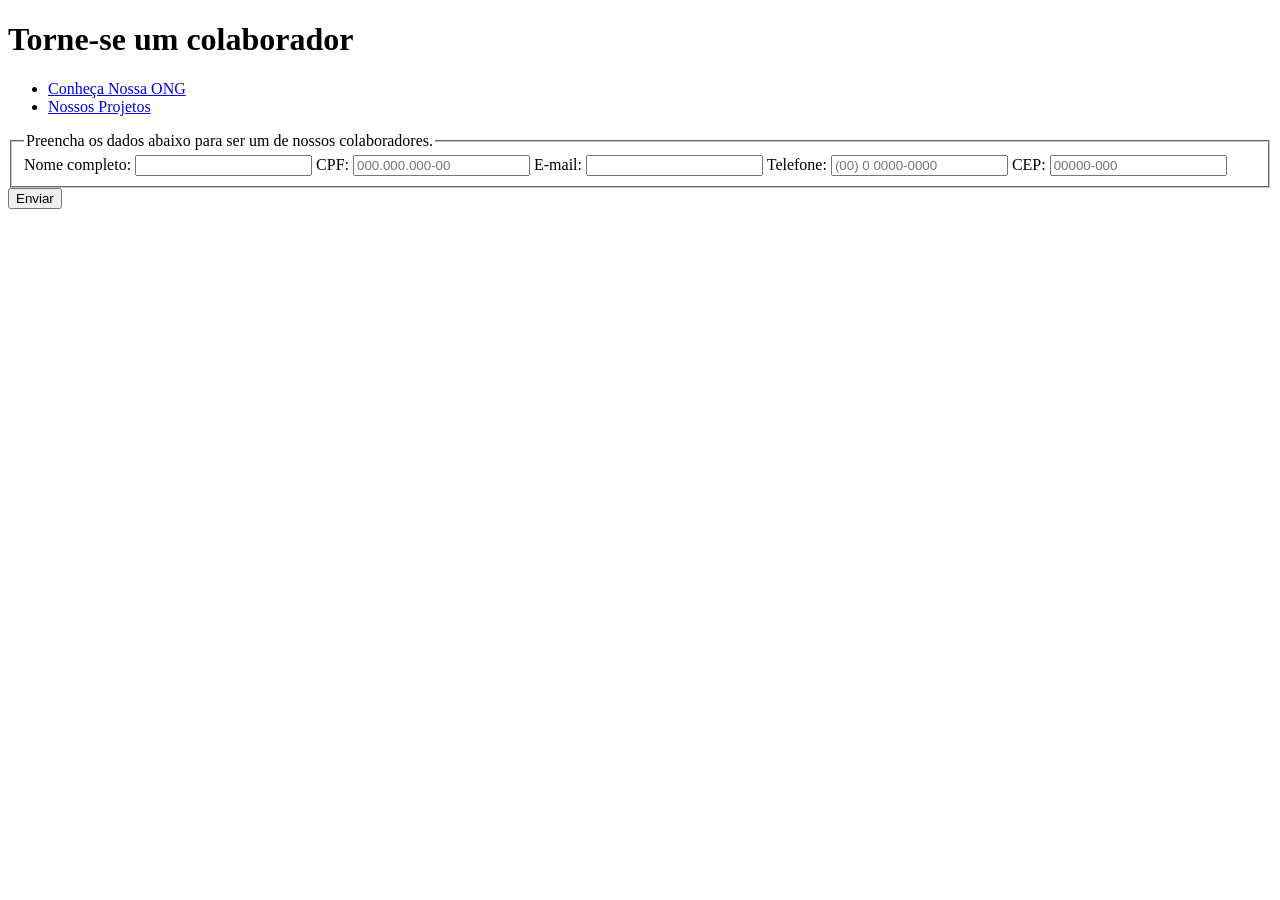
==== cadastro.html @ 0812873a "Add files via upload" ====
<!DOCTYPE html>
<html lang="pt-BR">
<!-- Página de engajamento -->

<head>

	<meta charset="UTF-8">
	<meta name="viewport" content="width=device-width, initial-scale=1.0">
	<title>Cadastro dos Colaboradores</title>

</head>

<body>

	<header>

		<h1>Torne-se um colaborador</h1>
		<ul>
			<li><a href="index.html">Conheça Nossa ONG</a></li>
			<li><a href="projetos.html">Nossos Projetos</a></li>
		</ul>

	</header>

	<form>

		<fieldset>

			<legend>Preencha os dados abaixo para ser um de nossos colaboradores.</legend>

			<label for="nome">Nome completo:</label>
			<input type="text" id="nome" name="nome" required>

			<label for="cpf">CPF:</label>
			<input type="text" id="cpf" name="cpf" pattern="[0-9]{3}\.[0-9]{3}\.[0-9]{3}-[0-9]{2}" placeholder="000.000.000-00" title="Formato: 000.000.000-00" required>

			<label for="email">E-mail:</label>
			<input type="email" id="email" name="email" required>

			<label for="telefone">Telefone:</label>
			<input type="tel" id="telefone" name="telefone" pattern="\([0-9]{2}\)\s[0-9]\s[0-9]{4}-[0-9]{4}" placeholder="(00) 0 0000-0000" title="Formato: (00) 0 0000-0000" required>

			<label for="cep">CEP:</label>
			<input type="text" id="cep" name="cep" pattern="[0-9]{5}-[0-9]{3}" placeholder="00000-000" title="Formato: 00000-000" required>

		</fieldset>

		<button type="submit">Enviar</button>

	</form>

</body>

</html>
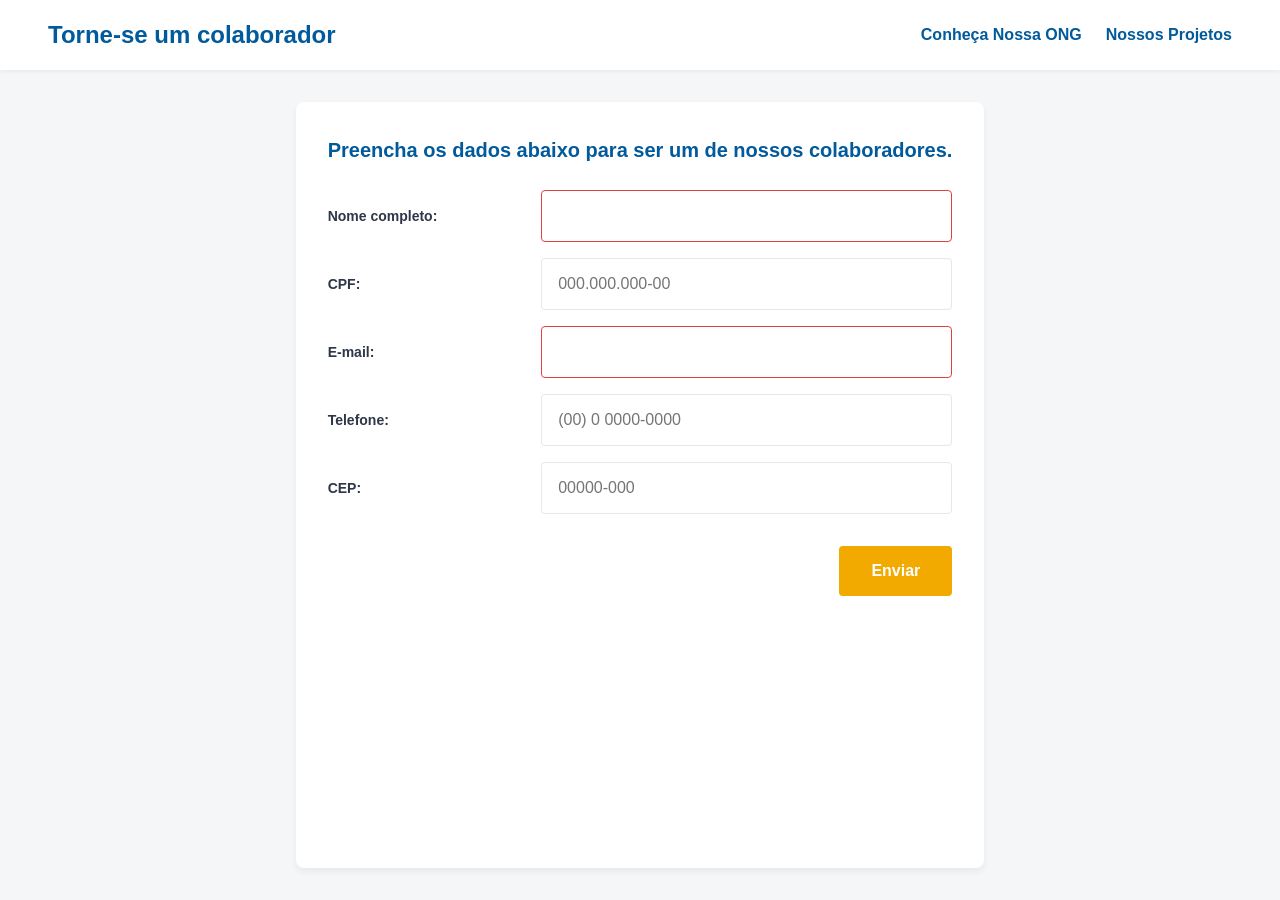
==== commit 121965c4: "Add files via upload" ====
--- a/cadastro.html
+++ b/cadastro.html
@@ -3,29 +3,24 @@
 <!-- Página de engajamento -->
 
 <head>
-
 	<meta charset="UTF-8">
 	<meta name="viewport" content="width=device-width, initial-scale=1.0">
 	<title>Cadastro dos Colaboradores</title>
-
+	<link rel="stylesheet" href="style.css">
 </head>
 
 <body>
 
 	<header>
-
 		<h1>Torne-se um colaborador</h1>
 		<ul>
 			<li><a href="index.html">Conheça Nossa ONG</a></li>
 			<li><a href="projetos.html">Nossos Projetos</a></li>
 		</ul>
-
 	</header>
 
 	<form>
-
 		<fieldset>
-
 			<legend>Preencha os dados abaixo para ser um de nossos colaboradores.</legend>
 
 			<label for="nome">Nome completo:</label>
@@ -44,11 +39,8 @@
 			<input type="text" id="cep" name="cep" pattern="[0-9]{5}-[0-9]{3}" placeholder="00000-000" title="Formato: 00000-000" required>
 
 		</fieldset>
-
 		<button type="submit">Enviar</button>
-
 	</form>
-
 </body>
 
 </html>
--- a/style.css
+++ b/style.css
@@ -0,0 +1,296 @@
+/* =========================================
+   1. DESIGN SYSTEM E VARIÁVEIS NATIVAS
+   (Paleta de 8 cores, Tipografia e Espaçamentos)
+   ========================================= */
+:root {
+    /* Paleta de Cores (Primárias, Secundárias e Neutras) */
+    --cor-primaria: #005A9C;      /* Azul principal */
+    --cor-secundaria: #F2A900;    /* Amarelo/Laranja para ação */
+    --cor-fundo: #F4F6F8;         /* Fundo da página */
+    --cor-branco: #FFFFFF;        /* Superfícies/Cartões */
+    --cor-texto-principal: #2D3748; /* Texto escuro */
+    --cor-texto-secundario: #718096; /* Texto auxiliar */
+    --cor-sucesso: #38A169;       /* Feedback positivo */
+    --cor-erro: #E53E3E;          /* Feedback negativo */
+    --cor-borda: #E2E8F0;         /* Divisórias */
+
+    /* Tipografia Escalável (5 Patamares) */
+    --fonte-familia: 'Segoe UI', Roboto, Helvetica, Arial, sans-serif;
+    --texto-sm: 0.875rem;   /* 14px */
+    --texto-base: 1rem;     /* 16px */
+    --texto-lg: 1.25rem;    /* 20px */
+    --texto-xl: 1.5rem;     /* 24px */
+    --texto-2xl: 2rem;      /* 32px */
+
+    /* Espaçamentos Modulares (Escala Estrita) */
+    --espaco-1: 0.5rem;     /* 8px */
+    --espaco-2: 1rem;       /* 16px */
+    --espaco-3: 1.5rem;     /* 24px */
+    --espaco-4: 2rem;       /* 32px */
+    --espaco-5: 3rem;       /* 48px */
+}
+
+/* =========================================
+   2. RESET E ESTILOS GLOBAIS
+   ========================================= */
+* {
+    margin: 0;
+    padding: 0;
+    box-sizing: border-box;
+}
+
+body {
+    font-family: var(--fonte-familia);
+    background-color: var(--cor-fundo);
+    color: var(--cor-texto-principal);
+    line-height: 1.6;
+    display: flex;
+    flex-direction: column;
+    min-height: 100vh; /* Mantém o rodapé no fundo */
+}
+
+a {
+    text-decoration: none;
+    color: var(--cor-primaria);
+    transition: color 0.3s ease;
+}
+
+a:hover {
+    color: var(--cor-secundaria);
+}
+
+img {
+    max-width: 100%;
+    height: auto;
+    border-radius: 8px;
+    margin-bottom: var(--espaco-2);
+}
+
+/* =========================================
+   3. CABEÇALHO E NAVEGAÇÃO INTERATIVA (Flexbox)
+   ========================================= */
+header {
+    background-color: var(--cor-branco);
+    padding: var(--espaco-2) var(--espaco-4);
+    box-shadow: 0 2px 4px rgba(0,0,0,0.05);
+    display: flex;
+    justify-content: space-between;
+    align-items: center;
+    flex-wrap: wrap; /* Permite quebra no mobile */
+    gap: var(--espaco-2);
+}
+
+header h1 {
+    font-size: var(--texto-xl);
+    color: var(--cor-primaria);
+}
+
+header ul {
+    list-style: none;
+    display: flex;
+    gap: var(--espaco-3);
+}
+
+header ul li a {
+    font-weight: 600;
+    padding: var(--espaco-1) 0;
+}
+
+/* =========================================
+   4. LAYOUT MACRO (CSS Grid de 12 Colunas)
+   ========================================= */
+main {
+    display: grid;
+    grid-template-columns: repeat(12, 1fr);
+    gap: var(--espaco-4);
+    width: 100%;
+    max-width: 1200px;
+    margin: var(--espaco-4) auto;
+    padding: 0 var(--espaco-4);
+    flex-grow: 1; /* Ocupa o espaço livre empurrando o footer */
+}
+
+/* No mobile, as seções ocupam todas as 12 colunas */
+main > section {
+    grid-column: span 12;
+    background-color: var(--cor-branco);
+    padding: var(--espaco-3);
+    border-radius: 8px;
+    box-shadow: 0 4px 6px rgba(0,0,0,0.05);
+}
+
+/* Estilização para as seções da página de Projetos (que estão direto no body) */
+body > section {
+    width: 100%;
+    max-width: 1200px;
+    margin: var(--espaco-2) auto;
+    padding: var(--espaco-3);
+    background-color: var(--cor-branco);
+    border: 1px solid var(--cor-borda);
+    border-radius: 8px;
+    box-shadow: 0 4px 6px rgba(0,0,0,0.05);
+}
+
+h2 {
+    font-size: var(--texto-lg);
+    color: var(--cor-primaria);
+    margin-bottom: var(--espaco-2);
+    border-bottom: 2px solid var(--cor-secundaria);
+    display: inline-block;
+    padding-bottom: var(--espaco-1);
+}
+
+/* =========================================
+   5. FORMULÁRIOS E FEEDBACKS VISUAIS
+   ========================================= */
+form {
+    max-width: 800px;
+    margin: var(--espaco-4) auto;
+    padding: var(--espaco-4);
+    background-color: var(--cor-branco);
+    border-radius: 8px;
+    box-shadow: 0 4px 6px rgba(0,0,0,0.05);
+    flex-grow: 1;
+}
+
+fieldset {
+    border: none;
+    display: grid;
+    grid-template-columns: repeat(12, 1fr);
+    gap: var(--espaco-2);
+}
+
+legend {
+    grid-column: span 12;
+    font-size: var(--texto-lg);
+    font-weight: bold;
+    color: var(--cor-primaria);
+    margin-bottom: var(--espaco-3);
+}
+
+label {
+    grid-column: span 12;
+    font-size: var(--texto-sm);
+    font-weight: 600;
+    color: var(--cor-texto-principal);
+}
+
+input {
+    grid-column: span 12;
+    padding: var(--espaco-2);
+    border: 1px solid var(--cor-borda);
+    border-radius: 4px;
+    font-family: var(--fonte-familia);
+    font-size: var(--texto-base);
+    transition: all 0.3s ease;
+}
+
+/* Feedbacks Visuais de Acessibilidade e Interação */
+input:focus {
+    outline: none;
+    border-color: var(--cor-primaria);
+    box-shadow: 0 0 0 3px rgba(0, 90, 156, 0.2);
+}
+
+/* Validação HTML5 Nativa */
+input:not(:placeholder-shown):valid {
+    border-color: var(--cor-sucesso);
+}
+
+input:not(:placeholder-shown):invalid {
+    border-color: var(--cor-erro);
+}
+
+button[type="submit"] {
+    margin-top: var(--espaco-4);
+    padding: var(--espaco-2) var(--espaco-4);
+    background-color: var(--cor-secundaria);
+    color: var(--cor-branco);
+    border: none;
+    border-radius: 4px;
+    font-size: var(--texto-base);
+    font-weight: bold;
+    cursor: pointer;
+    width: 100%;
+    transition: background-color 0.3s ease, transform 0.1s ease;
+}
+
+button[type="submit"]:hover {
+    background-color: #d69500;
+}
+
+button[type="submit"]:active {
+    transform: scale(0.98);
+}
+
+/* =========================================
+   6. RODAPÉ
+   ========================================= */
+footer {
+    background-color: var(--cor-texto-principal);
+    color: var(--cor-branco);
+    text-align: center;
+    padding: var(--espaco-3);
+    margin-top: auto; /* Garante que fique sempre no fim */
+}
+
+/* =========================================
+   7. RESPONSIVIDADE (5 Breakpoints Estritos)
+   ========================================= */
+
+/* 1º Cenário: Smartphones em Paisagem / Telas pequenas (a partir de 480px) */
+@media (min-width: 480px) {
+    main > section {
+        grid-column: span 12; /* Continua ocupando tudo, mas podemos ajustar margens */
+    }
+}
+
+/* 2º Cenário: Tablets em Retrato (a partir de 768px) */
+@media (min-width: 768px) {
+    main > section {
+        grid-column: span 6; /* Divide a tela em 2 blocos de 6 colunas */
+    }
+    
+    fieldset > label {
+        grid-column: span 4;
+        display: flex;
+        align-items: center;
+    }
+    fieldset > input {
+        grid-column: span 8;
+    }
+    button[type="submit"] {
+        width: auto;
+        display: block;
+        margin-left: auto;
+    }
+}
+
+/* 3º Cenário: Laptops / Desktops Menores (a partir de 992px) */
+@media (min-width: 992px) {
+    main > section {
+        /* Se houverem 3 seções, cada uma ocupa 4 colunas (4+4+4 = 12) */
+        grid-column: span 6; 
+    }
+    header {
+        padding: var(--espaco-2) var(--espaco-5);
+    }
+}
+
+/* 4º Cenário: Desktops Padrão (a partir de 1200px) */
+@media (min-width: 1200px) {
+    main {
+        max-width: 1140px;
+        gap: var(--espaco-5);
+    }
+}
+
+/* 5º Cenário: Monitores Panorâmicos / Ultrawide (a partir de 1440px) */
+@media (min-width: 1440px) {
+    main {
+        max-width: 1320px;
+    }
+    h2 {
+        font-size: var(--texto-xl); /* Aumenta a tipografia em telas gigantes */
+    }
+}
